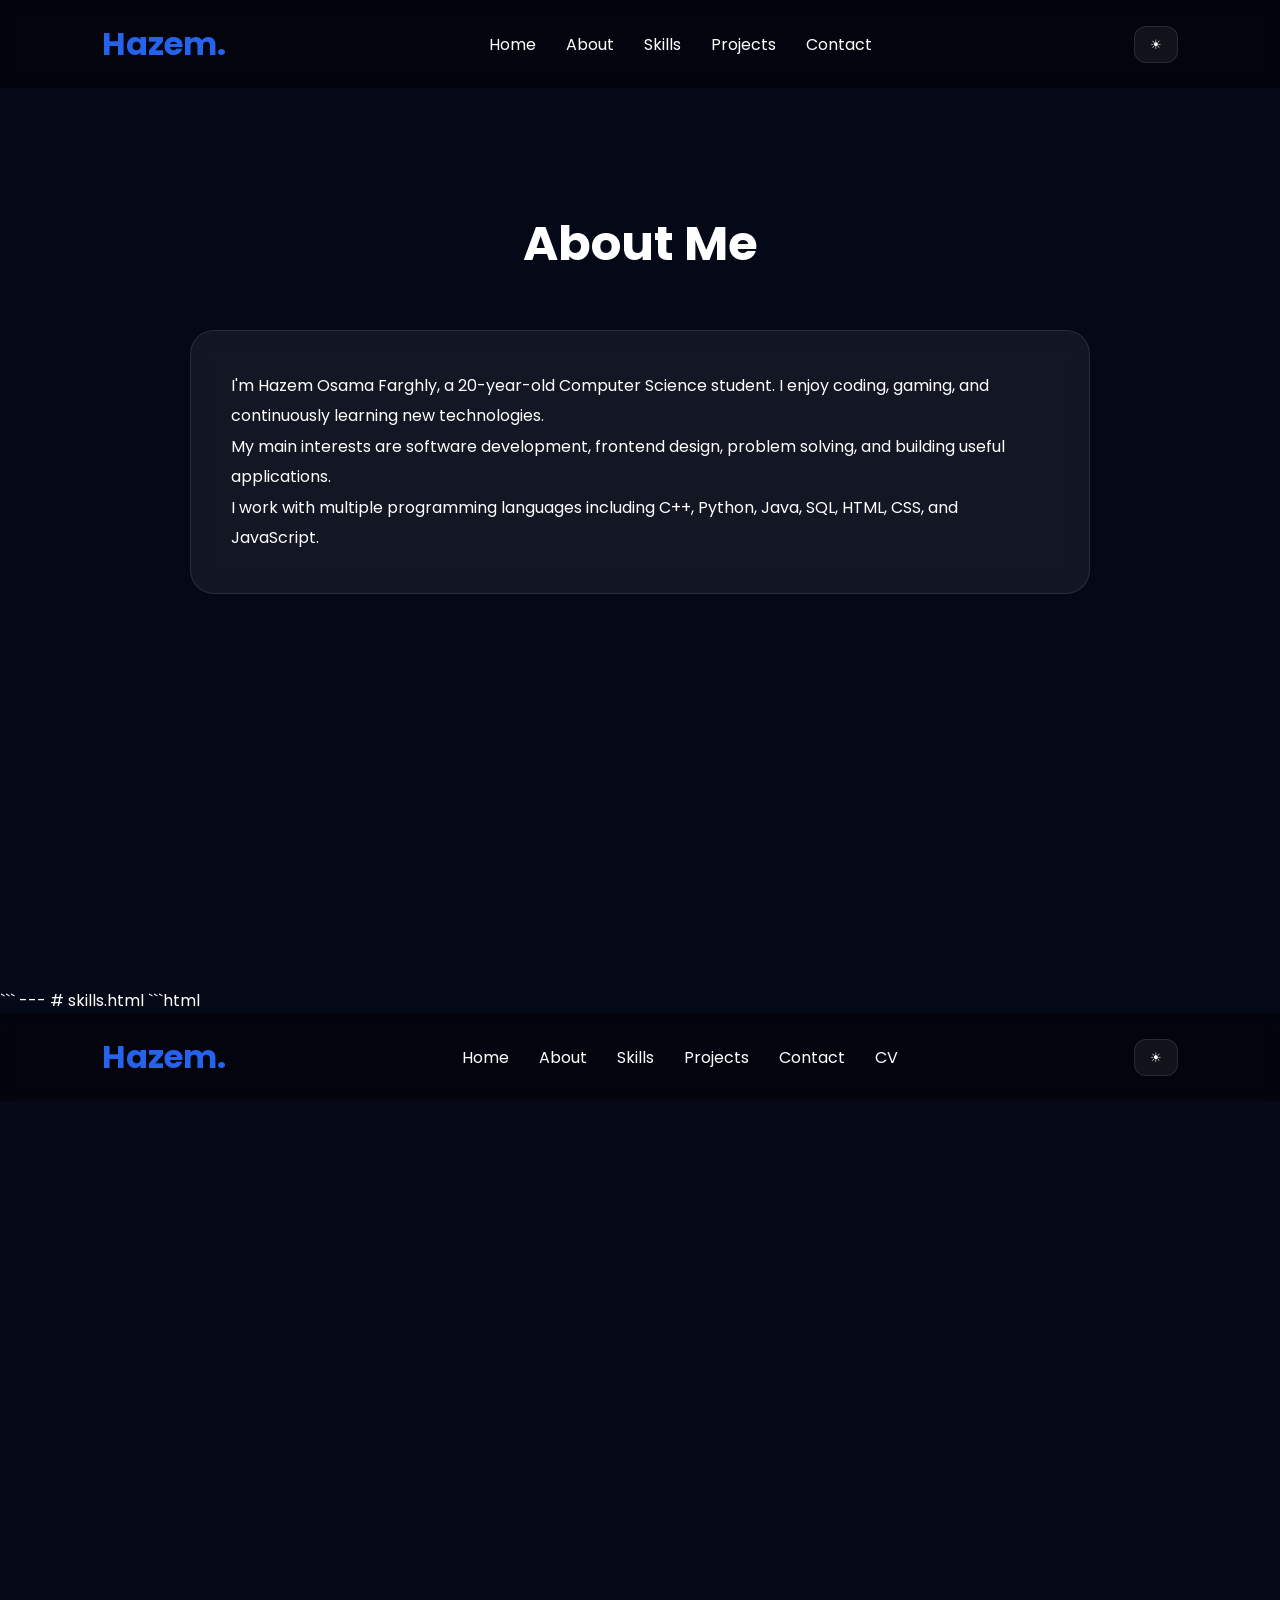
==== about.html @ 71cdbc40 "Add files via upload" ====
<!DOCTYPE html>
<html lang="en">
<head>
    <meta charset="UTF-8">
    <meta name="viewport" content="width=device-width, initial-scale=1.0">
    <title>About | Hazem</title>

    <link rel="stylesheet" href="style.css">

    <link rel="preconnect" href="https://fonts.googleapis.com">
    <link rel="preconnect" href="https://fonts.gstatic.com" crossorigin>
    <link href="https://fonts.googleapis.com/css2?family=Poppins:wght@300;400;500;600;700&display=swap" rel="stylesheet">
</head>
<body>

    <header>
        <nav>
            <h1 class="logo">Hazem.</h1>

            <ul>
                <li><a href="index.html">Home</a></li>
                <li><a href="about.html">About</a></li>
                <li><a href="skills.html">Skills</a></li>
                <li><a href="projects.html">Projects</a></li>
                <li><a href="contact.html">Contact</a></li>
            </ul>

            <button id="theme-toggle">☀</button>
        </nav>
    </header>

    <section class="page-section fade-up">

        <h1 class="page-title">About Me</h1>

        <div class="glass-card">

            <p>
                I'm Hazem Osama Farghly, a 20-year-old Computer Science student.
                I enjoy coding, gaming, and continuously learning new technologies.
            </p>

            <p>
                My main interests are software development, frontend design,
                problem solving, and building useful applications.
            </p>

            <p>
                I work with multiple programming languages including C++, Python,
                Java, SQL, HTML, CSS, and JavaScript.
            </p>

        </div>

    </section>

    <script src="script.js"></script>
</body>
</html>
```

---

# skills.html

```html
<!DOCTYPE html>
<html lang="en">
<head>
    <meta charset="UTF-8">
    <meta name="viewport" content="width=device-width, initial-scale=1.0">
    <title>Skills | Hazem</title>

    <link rel="stylesheet" href="style.css">

    <link rel="preconnect" href="https://fonts.googleapis.com">
    <link rel="preconnect" href="https://fonts.gstatic.com" crossorigin>
    <link href="https://fonts.googleapis.com/css2?family=Poppins:wght@300;400;500;600;700&display=swap" rel="stylesheet">
</head>
<body>

<header>
    <nav>
        <h1 class="logo">Hazem.</h1>

        <ul>
    <li><a href="index.html">Home</a></li>
    <li><a href="about.html">About</a></li>
    <li><a href="skills.html">Skills</a></li>
    <li><a href="projects.html">Projects</a></li>
    <li><a href="contact.html">Contact</a></li>
    <li><a href="cv.html">CV</a></li>
</ul>

        <button id="theme-toggle">☀</button>
    </nav>
</header>

<section class="page-section fade-up">

    <h1 class="page-title">My Skills</h1>

    <div class="skills-grid">

        <div class="skill-card">C++</div>
        <div class="skill-card">Python</div>
        <div class="skill-card">SQL</div>
        <div class="skill-card">Java</div>
        <div class="skill-card">HTML</div>
        <div class="skill-card">CSS</div>
        <div class="skill-card">JavaScript</div>

    </div>

</section>

<script src="script.js"></script>
</body>
</html>
---- style.css ----
* {
    margin: 0;
    padding: 0;
    box-sizing: border-box;
    scroll-behavior: smooth;
}

:root {
    --bg: #050816;
    --secondary: #0f172a;
    --card: rgba(255,255,255,0.06);
    --text: white;
    --accent: #2563eb;
    --border: rgba(255,255,255,0.1);
}

body.light {
    --bg: #f5f7ff;
    --secondary: #ffffff;
    --card: rgba(0,0,0,0.05);
    --text: #111827;
    --accent: #2563eb;
    --border: rgba(0,0,0,0.1);
}

body {
    font-family: 'Poppins', sans-serif;
    background: var(--bg);
    color: var(--text);
    overflow-x: hidden;
    transition: 0.3s ease;
}

header {
    position: sticky;
    top: 0;
    z-index: 1000;
    backdrop-filter: blur(10px);
    background: rgba(0,0,0,0.4);
}

nav {
    padding: 20px 8%;
    display: flex;
    justify-content: space-between;
    align-items: center;
}

.logo {
    color: var(--accent);
    font-size: 2rem;
}

nav ul {
    list-style: none;
    display: flex;
    gap: 30px;
}

nav a {
    text-decoration: none;
    color: var(--text);
    transition: 0.3s;
}

nav a:hover {
    color: var(--accent);
}

#theme-toggle {
    background: var(--card);
    border: 1px solid var(--border);
    color: var(--text);
    padding: 10px 15px;
    border-radius: 12px;
    cursor: pointer;
}

.hero {
    min-height: 100vh;
    display: flex;
    justify-content: center;
    align-items: center;
    gap: 80px;
    padding: 0 8%;
    flex-wrap: wrap;
}

.hero-text {
    flex: 1;
}

.hero-text h1 {
    font-size: 4rem;
    margin: 15px 0;
}

.hero-text h3 {
    color: var(--accent);
    font-size: 2rem;
    margin-bottom: 20px;
}

.hero-text p {
    line-height: 1.8;
    max-width: 600px;
}

.hero-image img {
    width: 380px;
    border-radius: 30px;
    border: 3px solid rgba(37,99,235,0.4);
    box-shadow: 0 0 40px rgba(37,99,235,0.35);
}

.hero-buttons {
    margin-top: 30px;
    display: flex;
    gap: 20px;
}

.btn {
    padding: 14px 28px;
    border-radius: 14px;
    text-decoration: none;
    font-weight: 600;
}

.primary {
    background: var(--accent);
    color: white;
}

.secondary {
    border: 1px solid var(--border);
    color: var(--text);
}

.page-section {
    min-height: 100vh;
    padding: 120px 8%;
}

.page-title {
    text-align: center;
    font-size: 3rem;
    margin-bottom: 50px;
}

.glass-card,
.skill-card,
.project-card,
.contact-card {
    background: var(--card);
    border: 1px solid var(--border);
    backdrop-filter: blur(12px);
    border-radius: 24px;
}

.glass-card {
    max-width: 900px;
    margin: auto;
    padding: 40px;
    line-height: 1.9;
}

.skills-grid,
.projects-grid,
.contact-container {
    display: grid;
    grid-template-columns: repeat(auto-fit, minmax(250px, 1fr));
    gap: 25px;
}

.skill-card,
.contact-card,
.project-card {
    padding: 35px;
    text-align: center;
    transition: 0.3s ease;
}

.skill-card:hover,
.contact-card:hover,
.project-card:hover {
    transform: translateY(-10px);
}

.project-card button {
    margin-top: 20px;
    padding: 12px 20px;
    border: none;
    border-radius: 12px;
    background: var(--accent);
    color: white;
}

.fade-up {
    opacity: 0;
    transform: translateY(50px);
    transition: 1s ease;
}

.fade-up.show {
    opacity: 1;
    transform: translateY(0);
}

@media(max-width:900px) {

    nav ul {
        display: none;
    }

    .hero {
        flex-direction: column-reverse;
        text-align: center;
        padding-top: 100px;
    }

    .hero-text h1 {
        font-size: 2.8rem;
    }

    .hero-image img {
        width: 300px;
    }

    .hero-buttons {
        justify-content: center;
        flex-wrap: wrap;
    }
}
.cv-btn {
    background: transparent;
    border: 1px solid var(--accent);
    color: var(--text);
    transition: 0.3s ease;
}

.cv-btn:hover {
    background: var(--accent);
    color: white;
    transform: translateY(-5px);
}
.cv-container {
    max-width: 1000px;
    margin: auto;
}

.cv-section {
    background: var(--card);
    border: 1px solid var(--border);
    border-radius: 24px;
    padding: 35px;
    margin-bottom: 30px;
    backdrop-filter: blur(12px);
}

.cv-section h2 {
    margin-bottom: 20px;
    color: var(--accent);
}

.cv-section p {
    line-height: 1.9;
}

.cv-skills {
    display: flex;
    flex-wrap: wrap;
    gap: 15px;
}

.cv-skills span {
    background: rgba(37, 99, 235, 0.15);
    border: 1px solid rgba(37, 99, 235, 0.3);
    padding: 12px 18px;
    border-radius: 14px;
}

.cv-list {
    padding-left: 20px;
    line-height: 2;
}

.cv-download-center {
    display: flex;
    justify-content: center;
    margin-top: 40px;
}

.cv-btn {
    background: transparent;
    border: 1px solid var(--accent);
    color: var(--text);
    transition: 0.3s ease;
}

.cv-btn:hover {
    background: var(--accent);
    color: white;
    transform: translateY(-5px);
}
---- style.css ----
* {
    margin: 0;
    padding: 0;
    box-sizing: border-box;
    scroll-behavior: smooth;
}

:root {
    --bg: #050816;
    --secondary: #0f172a;
    --card: rgba(255,255,255,0.06);
    --text: white;
    --accent: #2563eb;
    --border: rgba(255,255,255,0.1);
}

body.light {
    --bg: #f5f7ff;
    --secondary: #ffffff;
    --card: rgba(0,0,0,0.05);
    --text: #111827;
    --accent: #2563eb;
    --border: rgba(0,0,0,0.1);
}

body {
    font-family: 'Poppins', sans-serif;
    background: var(--bg);
    color: var(--text);
    overflow-x: hidden;
    transition: 0.3s ease;
}

header {
    position: sticky;
    top: 0;
    z-index: 1000;
    backdrop-filter: blur(10px);
    background: rgba(0,0,0,0.4);
}

nav {
    padding: 20px 8%;
    display: flex;
    justify-content: space-between;
    align-items: center;
}

.logo {
    color: var(--accent);
    font-size: 2rem;
}

nav ul {
    list-style: none;
    display: flex;
    gap: 30px;
}

nav a {
    text-decoration: none;
    color: var(--text);
    transition: 0.3s;
}

nav a:hover {
    color: var(--accent);
}

#theme-toggle {
    background: var(--card);
    border: 1px solid var(--border);
    color: var(--text);
    padding: 10px 15px;
    border-radius: 12px;
    cursor: pointer;
}

.hero {
    min-height: 100vh;
    display: flex;
    justify-content: center;
    align-items: center;
    gap: 80px;
    padding: 0 8%;
    flex-wrap: wrap;
}

.hero-text {
    flex: 1;
}

.hero-text h1 {
    font-size: 4rem;
    margin: 15px 0;
}

.hero-text h3 {
    color: var(--accent);
    font-size: 2rem;
    margin-bottom: 20px;
}

.hero-text p {
    line-height: 1.8;
    max-width: 600px;
}

.hero-image img {
    width: 380px;
    border-radius: 30px;
    border: 3px solid rgba(37,99,235,0.4);
    box-shadow: 0 0 40px rgba(37,99,235,0.35);
}

.hero-buttons {
    margin-top: 30px;
    display: flex;
    gap: 20px;
}

.btn {
    padding: 14px 28px;
    border-radius: 14px;
    text-decoration: none;
    font-weight: 600;
}

.primary {
    background: var(--accent);
    color: white;
}

.secondary {
    border: 1px solid var(--border);
    color: var(--text);
}

.page-section {
    min-height: 100vh;
    padding: 120px 8%;
}

.page-title {
    text-align: center;
    font-size: 3rem;
    margin-bottom: 50px;
}

.glass-card,
.skill-card,
.project-card,
.contact-card {
    background: var(--card);
    border: 1px solid var(--border);
    backdrop-filter: blur(12px);
    border-radius: 24px;
}

.glass-card {
    max-width: 900px;
    margin: auto;
    padding: 40px;
    line-height: 1.9;
}

.skills-grid,
.projects-grid,
.contact-container {
    display: grid;
    grid-template-columns: repeat(auto-fit, minmax(250px, 1fr));
    gap: 25px;
}

.skill-card,
.contact-card,
.project-card {
    padding: 35px;
    text-align: center;
    transition: 0.3s ease;
}

.skill-card:hover,
.contact-card:hover,
.project-card:hover {
    transform: translateY(-10px);
}

.project-card button {
    margin-top: 20px;
    padding: 12px 20px;
    border: none;
    border-radius: 12px;
    background: var(--accent);
    color: white;
}

.fade-up {
    opacity: 0;
    transform: translateY(50px);
    transition: 1s ease;
}

.fade-up.show {
    opacity: 1;
    transform: translateY(0);
}

@media(max-width:900px) {

    nav ul {
        display: none;
    }

    .hero {
        flex-direction: column-reverse;
        text-align: center;
        padding-top: 100px;
    }

    .hero-text h1 {
        font-size: 2.8rem;
    }

    .hero-image img {
        width: 300px;
    }

    .hero-buttons {
        justify-content: center;
        flex-wrap: wrap;
    }
}
.cv-btn {
    background: transparent;
    border: 1px solid var(--accent);
    color: var(--text);
    transition: 0.3s ease;
}

.cv-btn:hover {
    background: var(--accent);
    color: white;
    transform: translateY(-5px);
}
.cv-container {
    max-width: 1000px;
    margin: auto;
}

.cv-section {
    background: var(--card);
    border: 1px solid var(--border);
    border-radius: 24px;
    padding: 35px;
    margin-bottom: 30px;
    backdrop-filter: blur(12px);
}

.cv-section h2 {
    margin-bottom: 20px;
    color: var(--accent);
}

.cv-section p {
    line-height: 1.9;
}

.cv-skills {
    display: flex;
    flex-wrap: wrap;
    gap: 15px;
}

.cv-skills span {
    background: rgba(37, 99, 235, 0.15);
    border: 1px solid rgba(37, 99, 235, 0.3);
    padding: 12px 18px;
    border-radius: 14px;
}

.cv-list {
    padding-left: 20px;
    line-height: 2;
}

.cv-download-center {
    display: flex;
    justify-content: center;
    margin-top: 40px;
}

.cv-btn {
    background: transparent;
    border: 1px solid var(--accent);
    color: var(--text);
    transition: 0.3s ease;
}

.cv-btn:hover {
    background: var(--accent);
    color: white;
    transform: translateY(-5px);
}
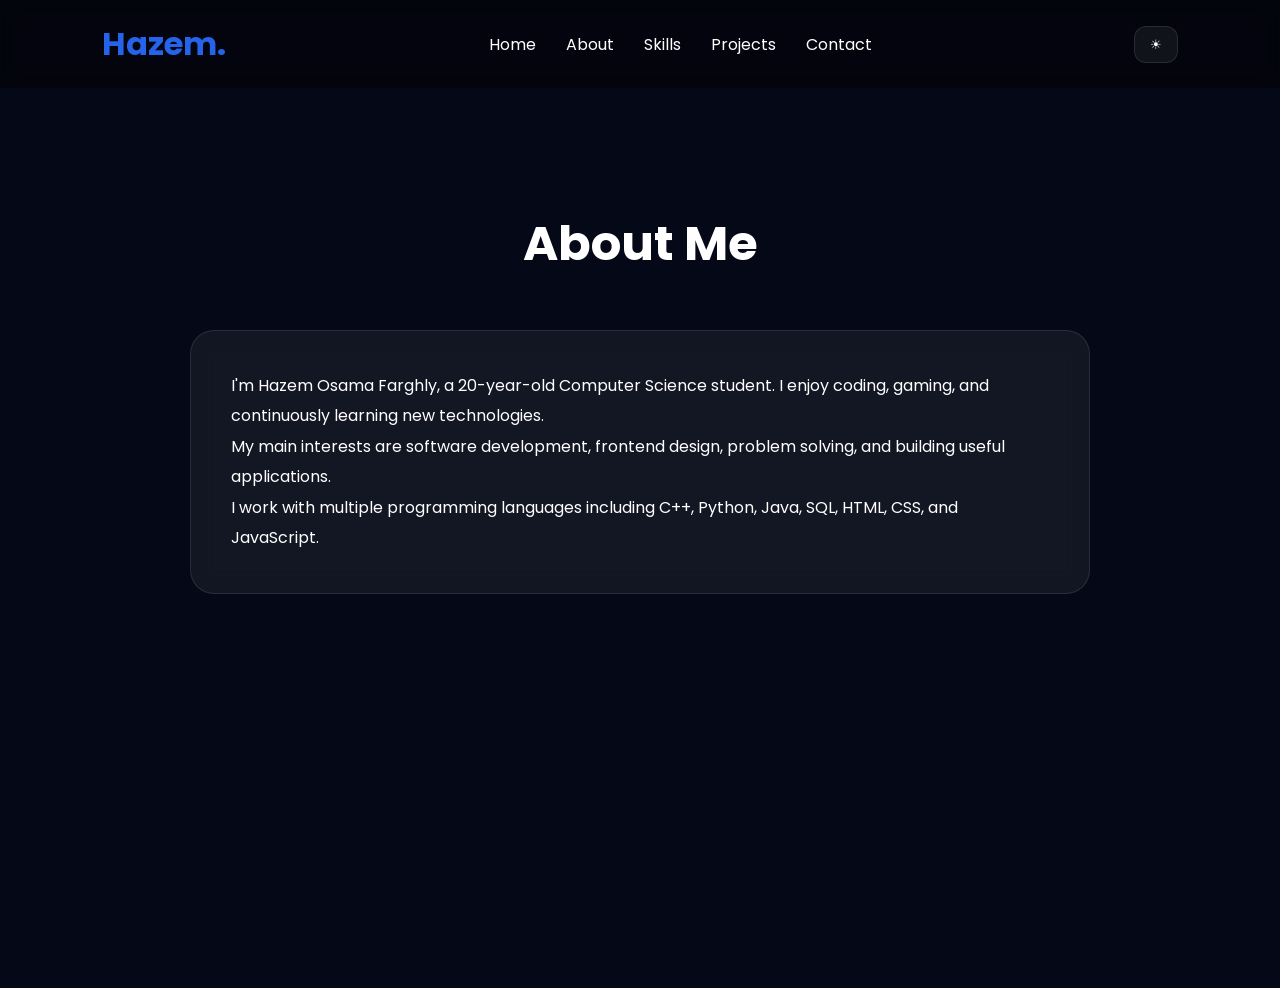
==== commit c0ace663: "Update about.html" ====
--- a/about.html
+++ b/about.html
@@ -57,63 +57,3 @@
     <script src="script.js"></script>
 </body>
 </html>
-```
-
----
-
-# skills.html
-
-```html
-<!DOCTYPE html>
-<html lang="en">
-<head>
-    <meta charset="UTF-8">
-    <meta name="viewport" content="width=device-width, initial-scale=1.0">
-    <title>Skills | Hazem</title>
-
-    <link rel="stylesheet" href="style.css">
-
-    <link rel="preconnect" href="https://fonts.googleapis.com">
-    <link rel="preconnect" href="https://fonts.gstatic.com" crossorigin>
-    <link href="https://fonts.googleapis.com/css2?family=Poppins:wght@300;400;500;600;700&display=swap" rel="stylesheet">
-</head>
-<body>
-
-<header>
-    <nav>
-        <h1 class="logo">Hazem.</h1>
-
-        <ul>
-    <li><a href="index.html">Home</a></li>
-    <li><a href="about.html">About</a></li>
-    <li><a href="skills.html">Skills</a></li>
-    <li><a href="projects.html">Projects</a></li>
-    <li><a href="contact.html">Contact</a></li>
-    <li><a href="cv.html">CV</a></li>
-</ul>
-
-        <button id="theme-toggle">☀</button>
-    </nav>
-</header>
-
-<section class="page-section fade-up">
-
-    <h1 class="page-title">My Skills</h1>
-
-    <div class="skills-grid">
-
-        <div class="skill-card">C++</div>
-        <div class="skill-card">Python</div>
-        <div class="skill-card">SQL</div>
-        <div class="skill-card">Java</div>
-        <div class="skill-card">HTML</div>
-        <div class="skill-card">CSS</div>
-        <div class="skill-card">JavaScript</div>
-
-    </div>
-
-</section>
-
-<script src="script.js"></script>
-</body>
-</html>
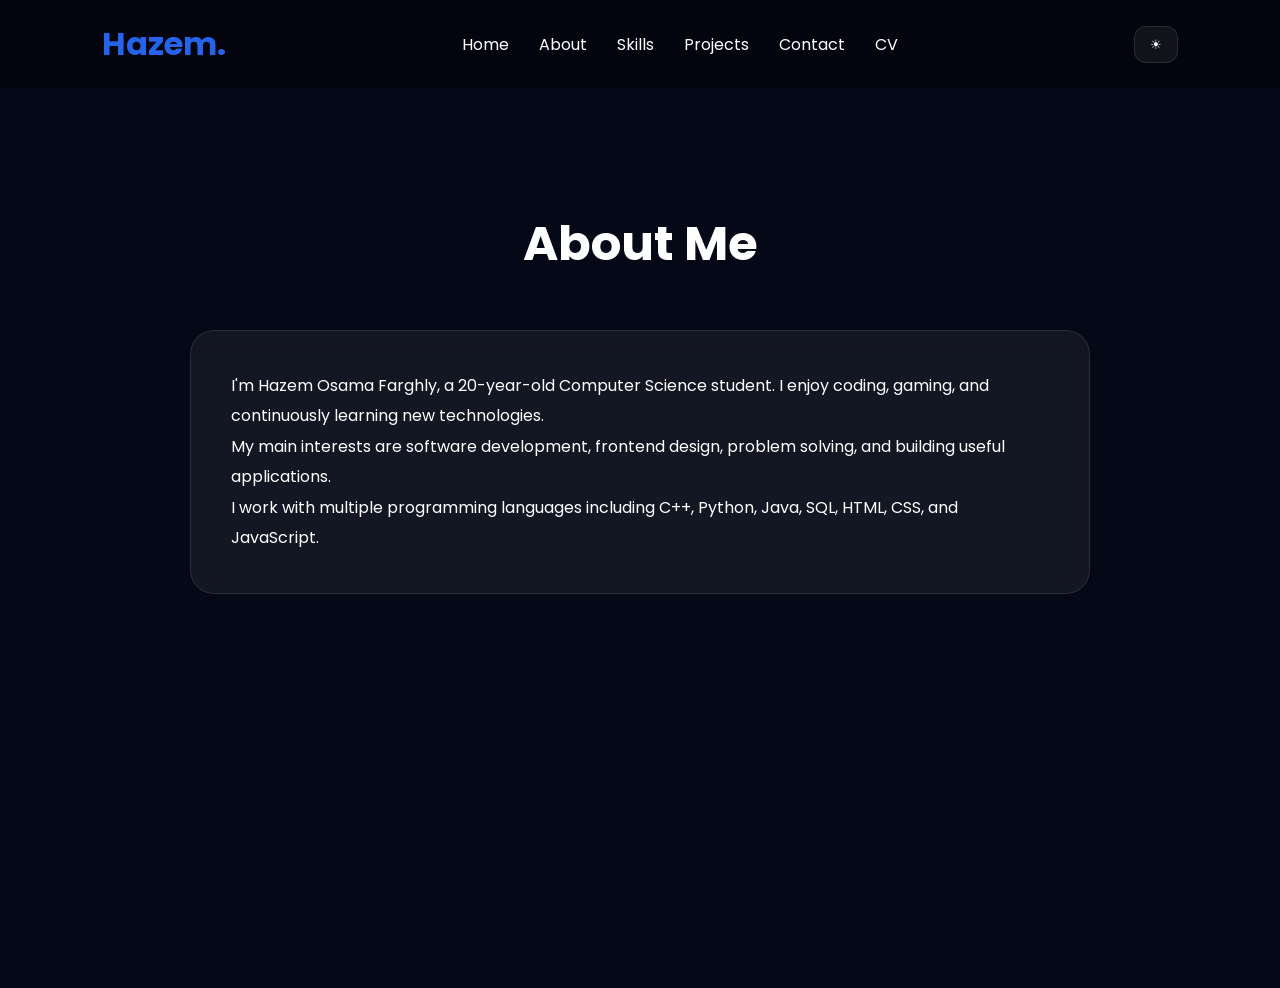
==== commit 3f28f0a2: "about.html" ====
--- a/about.html
+++ b/about.html
@@ -18,13 +18,13 @@
             <h1 class="logo">Hazem.</h1>
 
             <ul>
-                <li><a href="index.html">Home</a></li>
-                <li><a href="about.html">About</a></li>
-                <li><a href="skills.html">Skills</a></li>
-                <li><a href="projects.html">Projects</a></li>
-                <li><a href="contact.html">Contact</a></li>
-            </ul>
-
+            <li><a href="index.html">Home</a></li>
+            <li><a href="about.html">About</a></li>
+            <li><a href="skills.html">Skills</a></li>
+            <li><a href="projects.html">Projects</a></li>
+            <li><a href="contact.html">Contact</a></li>
+            <li><a href="cv.html">CV</a></li>
+        </ul>
             <button id="theme-toggle">☀</button>
         </nav>
     </header>
